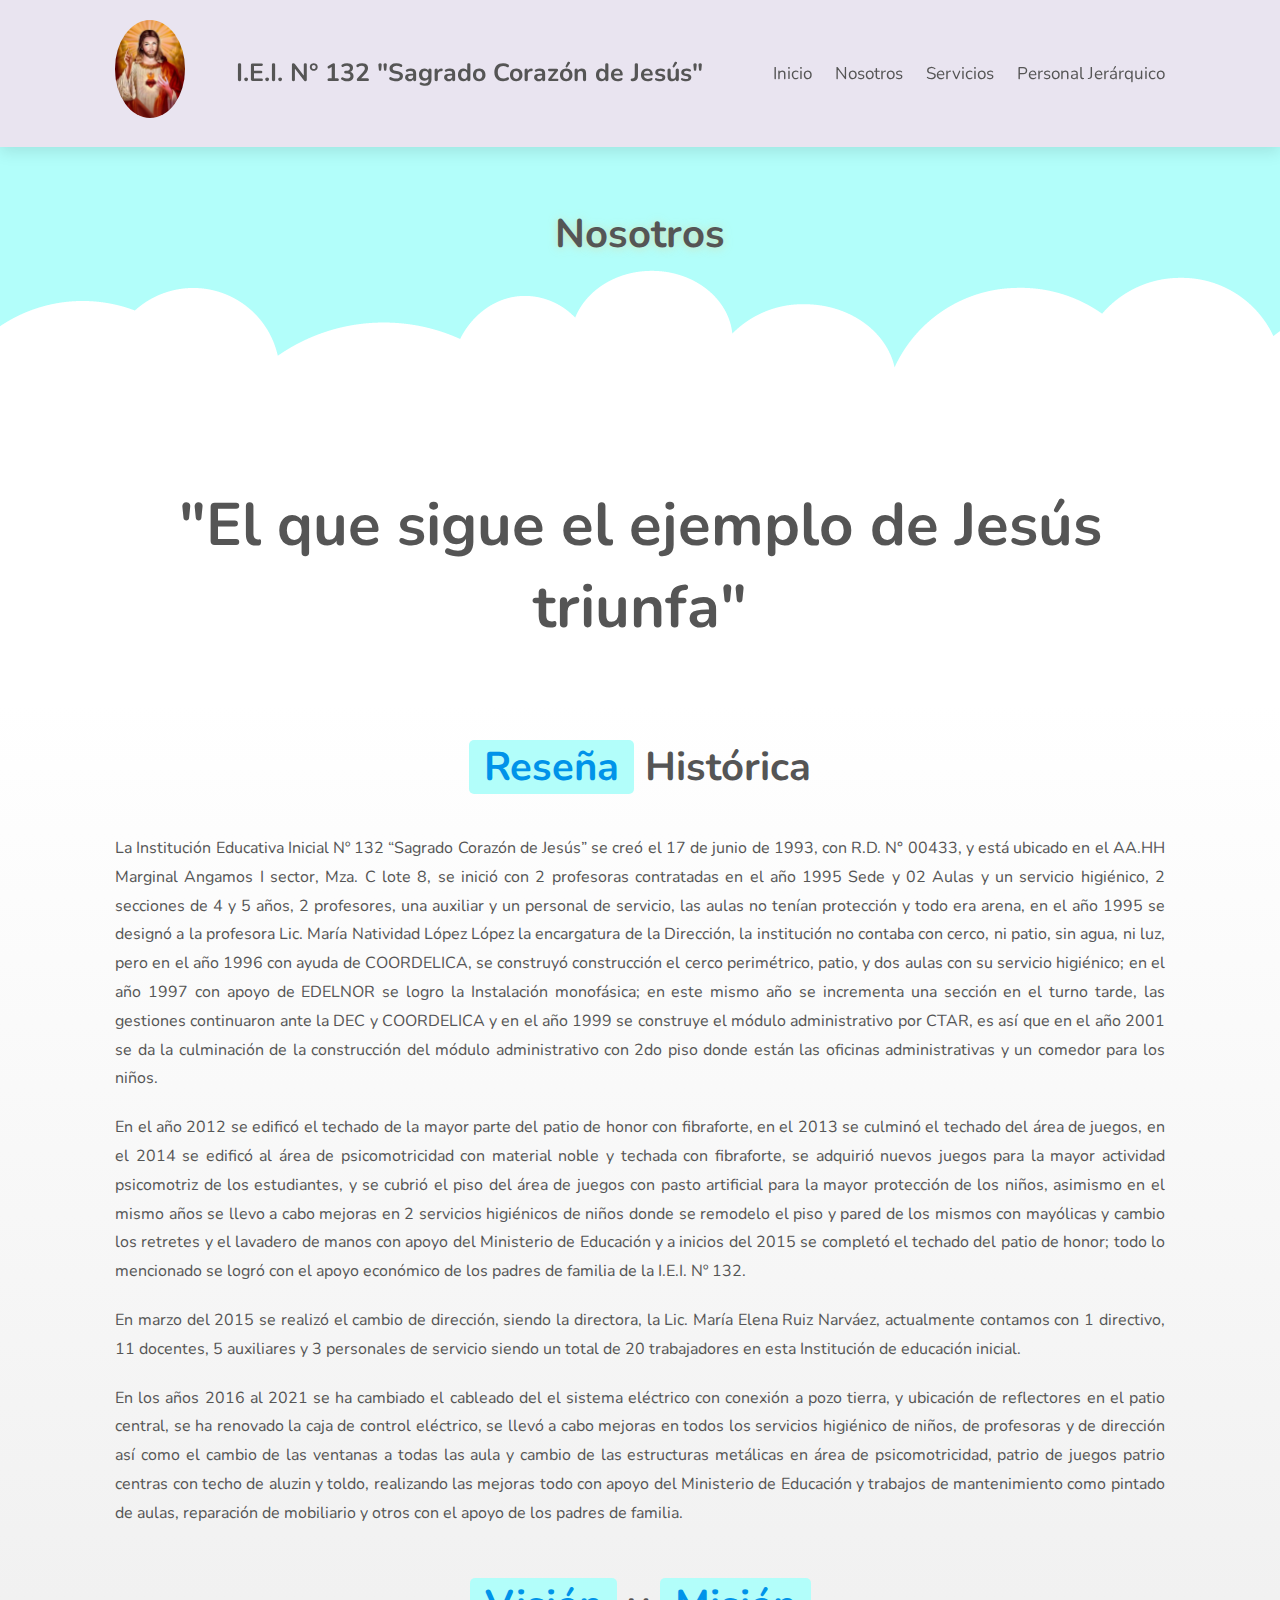
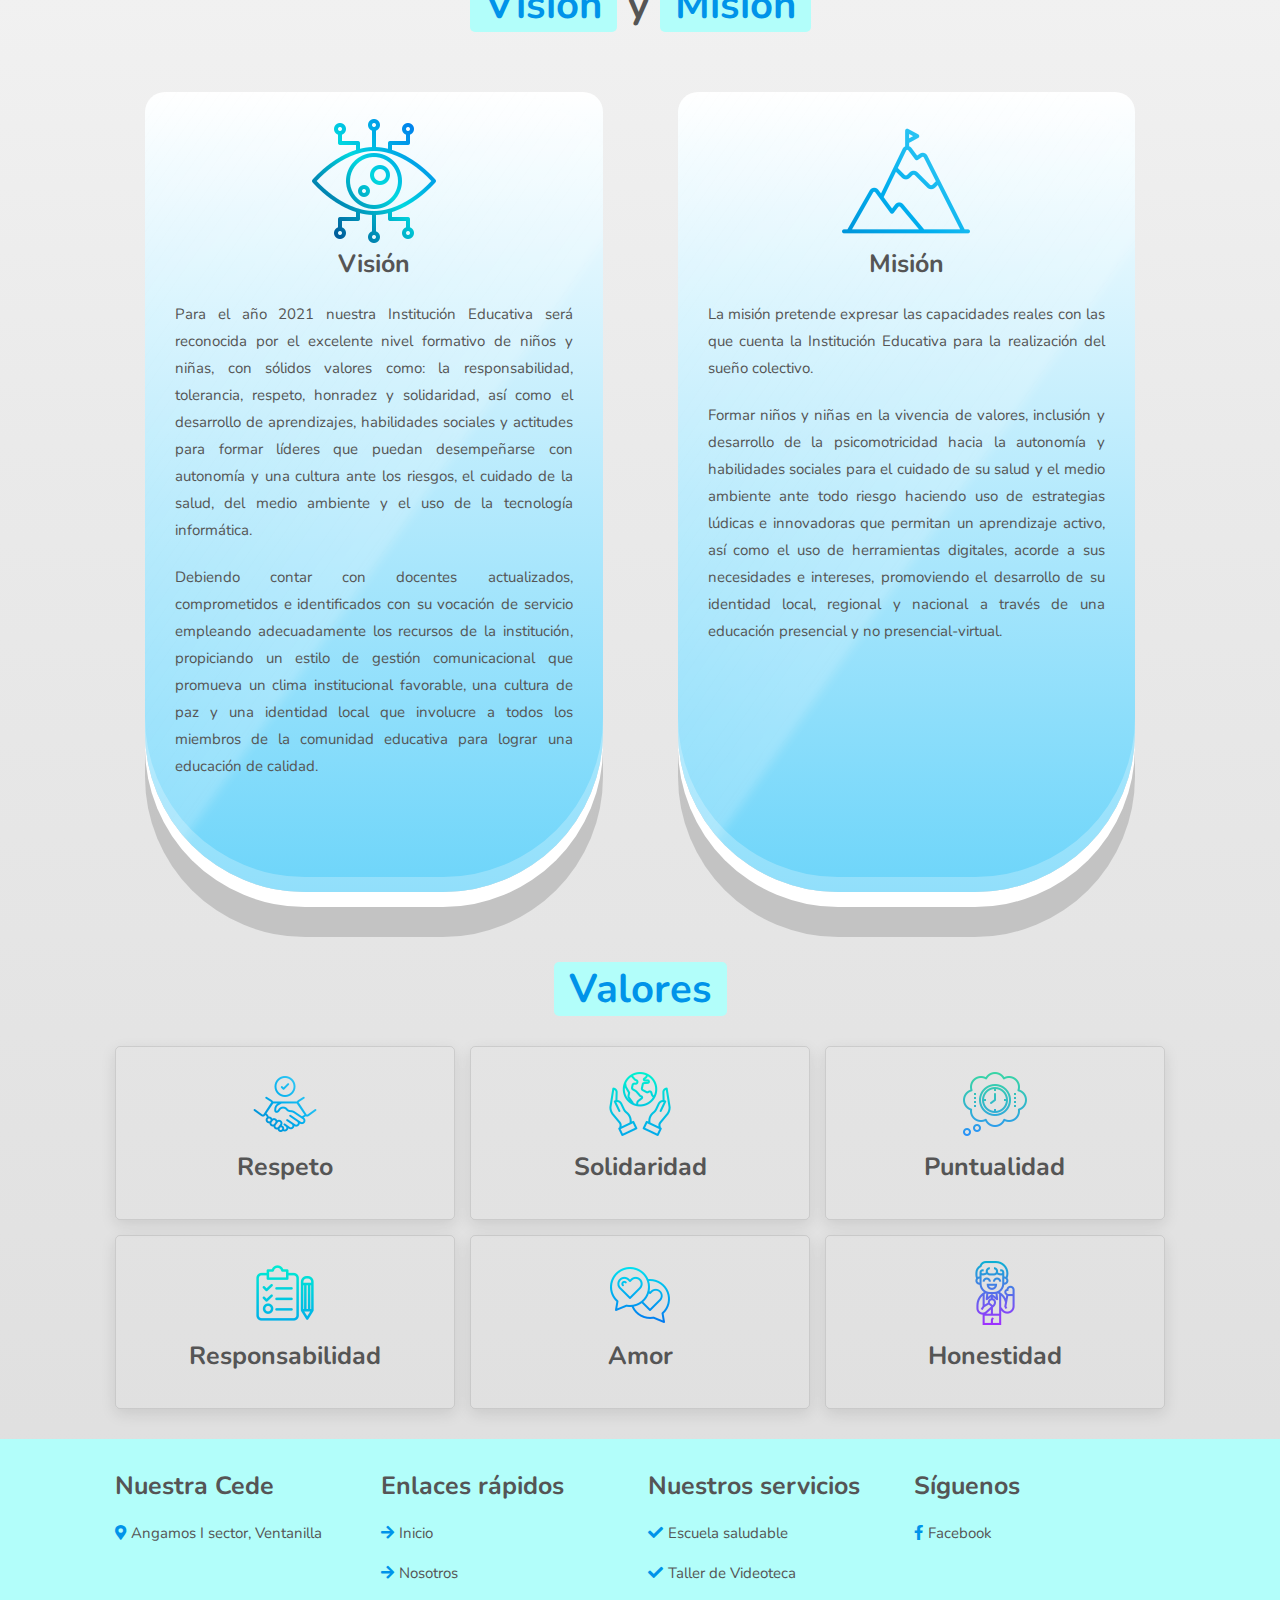
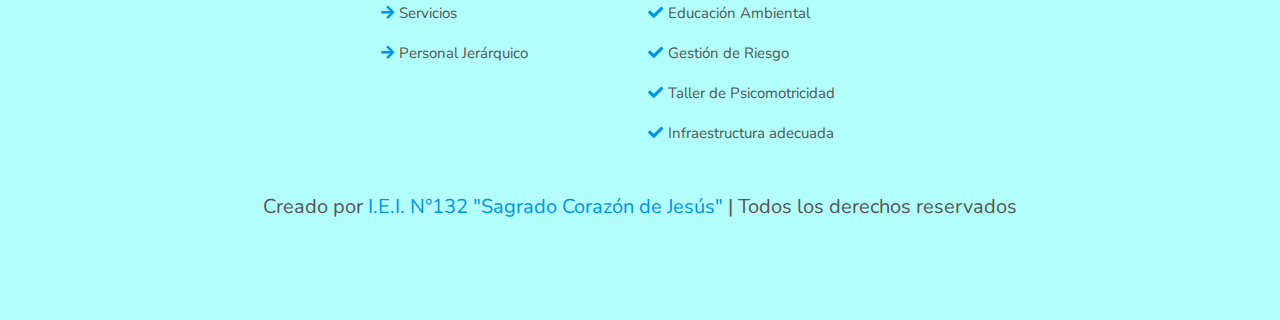
==== nosotros.html @ bd1c5abd "Add files via upload" ====
<!DOCTYPE html>
<html>
<head>
	<meta charset="utf-8">
	<meta http-equiv="X-UA-Compatible" content="IE=edge">
	<meta name="viewport" content="width=device-width, initial-scale=1.0">
	<link rel="stylesheet" type="text/css" href="https://cdnjs.cloudflare.com/ajax/libs/font-awesome/5.15.4/css/all.min.css">
	<link rel="stylesheet" type="text/css" href="css/estilo2.css">
	<link rel="shortcut icon" href="img/favicon.jpg" type="image/x-icon">
	<title>Nosotros</title>

</head>
<body>
	<script type="text/javascript" src="js/codigo2.js"></script>
	
	<header class="header">	

		<a href="index.html" class="logo"> <img src="img/favicon.jpg" width="70px"><p>I.E.I. N° 132 "Sagrado Corazón de Jesús"</a>

		<nav id="navbar" class="navbar">
			<a href="index.html">Inicio</a>
			<a href="nosotros.html">Nosotros</a>
			<a href="servicios.html">Servicios</a>
			<a href="personal-jerarquico.html">Personal Jerárquico</a>
		</nav>

		<div id="menu-btn" class="fas fa-bars" onclick="cambiarClase()"></div>
	</header>	
	<br><br><br>
	
	<section class="home" id="home">
		<div class="content">
			<br><br><br><br>
			<h3>Nosotros</h3>
			<br><br><br>
		<div class="curveado"></div>
		</div>
	</section>

	<section class="lema" id="lema">
		<h2>
			<p><span>"El </span><span> que</span><span> sigue</span><span> el </span><span>ejemplo</span><span> de </span><span>Jesús </span><span>triunfa"</span>
		</h2>
	</section>

	<section class="about" id="about">
		<h1 class="heading"> <span>Reseña</span> Histórica</h1>

		<div class="row">

			<div class="content">
				<p> La Institución Educativa Inicial Nº 132  “Sagrado Corazón de Jesús” se creó el 17 de junio de 1993, con R.D. N° 00433, y está ubicado en el AA.HH Marginal Angamos I sector, Mza. C lote 8, se inició con 2 profesoras contratadas en el año 1995 Sede y 02 Aulas y un servicio higiénico, 2 secciones de 4 y 5 años, 2 profesores, una auxiliar y un personal de servicio, las aulas no tenían protección y todo era arena, en el año 1995 se designó a la profesora Lic. María Natividad López López  la encargatura de la Dirección, la institución no contaba con cerco, ni patio, sin agua, ni luz, pero en el año 1996 con ayuda de COORDELICA, se construyó construcción el cerco perimétrico,  patio, y dos aulas con su servicio higiénico; en el año 1997 con apoyo de EDELNOR se logro la Instalación monofásica; en este mismo año se incrementa una sección en el turno tarde, las gestiones continuaron ante la DEC y COORDELICA y en el año 1999 se construye el módulo administrativo por CTAR, es así que en el año 2001 se da la culminación de la construcción del módulo administrativo con 2do piso donde están las oficinas administrativas y  un comedor para los niños. </p>
				<p>En el año 2012 se edificó el techado de la mayor parte del patio de honor con fibraforte, en el 2013 se culminó el techado del área de juegos, en el 2014 se edificó al área de psicomotricidad con material noble y techada con fibraforte, se adquirió nuevos juegos para la mayor actividad psicomotriz de los estudiantes, y se cubrió el piso del área de juegos con pasto artificial para la mayor protección de los niños, asimismo en el mismo años se llevo a cabo mejoras en 2 servicios higiénicos de niños donde se remodelo el piso y pared de los mismos con mayólicas y cambio los retretes y el lavadero de manos con apoyo del Ministerio de Educación y a inicios del 2015 se completó el techado del patio de honor; todo lo mencionado se logró con el apoyo económico de los padres de familia de la I.E.I. Nº 132.</p><p>En marzo del 2015 se realizó el cambio de dirección, siendo la directora, la Lic. María Elena Ruiz Narváez, actualmente contamos con 1 directivo, 11 docentes, 5 auxiliares y 3 personales de servicio siendo un total de 20 trabajadores en esta Institución de educación inicial.</p><p>En los años 2016 al 2021 se ha cambiado el cableado del el sistema eléctrico  con conexión a pozo tierra, y ubicación de reflectores en el patio  central, se ha renovado la caja de control eléctrico, se llevó a cabo mejoras en todos los  servicios higiénico de niños, de profesoras y de dirección así como el cambio de las ventanas a todas las aula y  cambio de las estructuras metálicas en área de psicomotricidad, patrio de juegos patrio centras con techo de  aluzin y toldo, realizando las mejoras todo con apoyo del Ministerio de Educación y  trabajos de mantenimiento como pintado de aulas, reparación de mobiliario y otros con el apoyo de los padres de familia.</p>
		</div>
	</section>



	<section class="services" id="services">
		<h1 class="heading"><span>Visión</span> y <span>Misión</span></h1>

		<div class="container-inicio">
            <div class="container">
		        <div class="box-container">
			        <div class="box">
				        <img src="img/vision.png">
			        </div>
			        <div class="content">
				        <h3>Visión</h3>
				        <p>Para el año 2021 nuestra Institución Educativa será reconocida por el excelente nivel formativo de niños y niñas, con sólidos valores como: la responsabilidad, tolerancia, respeto, honradez y   solidaridad, así como el desarrollo de aprendizajes, habilidades sociales y actitudes para formar líderes que puedan desempeñarse con autonomía y una cultura ante los riesgos, el cuidado de la salud, del medio ambiente y el uso de la tecnología informática.</p><p>Debiendo contar con docentes actualizados, comprometidos e identificados con su vocación de servicio empleando adecuadamente los recursos de la institución, propiciando un estilo de gestión comunicacional que promueva un clima institucional favorable, una cultura de paz y una identidad local que involucre a todos los miembros de la comunidad educativa para lograr una educación de calidad.</p>
			        </div>
		        </div>
	        </div>

	        <div class="container">
		        <div class="box-container">
			        <div class="box">
				        <img src="img/mision.png">
			        </div>
			        <div class="content">
				        <h3>Misión</h3>
				        <p>La misión pretende expresar las capacidades reales con las que cuenta la Institución Educativa para la realización del sueño colectivo.</p><p>Formar niños y niñas en la vivencia de valores, inclusión y desarrollo de la psicomotricidad hacia la autonomía y habilidades sociales para el cuidado de su salud y el medio ambiente ante todo riesgo haciendo uso de estrategias lúdicas e innovadoras que permitan un aprendizaje activo, así como el uso de herramientas digitales, acorde a sus necesidades e intereses, promoviendo el desarrollo de su identidad local, regional y nacional a través de una educación presencial y no presencial-virtual.</p>
			        </div>
		        </div>
		    </div>
		</div>
		
	</section>

	<section class="contact" id="contact">
		<h1 class="heading"><span>Valores</span></h1>

		<div class="icons-container">
			<div class="icons">
				<img src="img/respeto.png">
				<h3>Respeto</h3>
			</div>
			<div class="icons">
				<img src="img/solidaridad.png">
				<h3>Solidaridad</h3>
			</div>
			<div class="icons">
				<img src="img/puntualidad.png">
				<h3>Puntualidad</h3>
			</div>
			<div class="icons">
				<img src="img/responsabilidad.png">
				<h3>Responsabilidad</h3>
			</div>
			<div class="icons">
				<img src="img/amor.png">
				<h3>Amor</h3>
			</div>
			<div class="icons">
				<img src="img/honestidad.png">
				<h3>Honestidad</h3>
			</div>
		</div>
	</section>

	<section class="footer">
		
		<div class="box-container">
			<div class="box">
				<h3>Nuestra Cede</h3>
				<a href="https://goo.gl/maps/kfLndkkJBxyZEEmT8"> <i class="fas fa-map-marker-alt"></i>Angamos I sector, Ventanilla</a>
			</div>

			<div class="box">
				<h3>Enlaces rápidos</h3>
				<a href="index.html"> <i class="fas fa-arrow-right"></i>Inicio</a>
				<a href="nosotros.html"> <i class="fas fa-arrow-right"></i>Nosotros</a>
				<a href="servicios.html"> <i class="fas fa-arrow-right"></i>Servicios</a>
				<a href="personal-jerarquico.html"> <i class="fas fa-arrow-right"></i>Personal Jerárquico</a>
			</div>

			<div class="box">
				<h3>Nuestros servicios</h3>
				<a href="servicios.html"> <i class="fas fa-check"></i>Escuela saludable</a>
				<a href="servicios.html"> <i class="fas fa-check"></i>Taller de Videoteca</a>
				<a href="servicios.html"> <i class="fas fa-check"></i>Educación Ambiental</a>
				<a href="servicios.html"> <i class="fas fa-check"></i>Gestión de Riesgo</a>
				<a href="servicios.html"> <i class="fas fa-check"></i>Taller de Psicomotricidad</a>
				<a href="servicios.html"> <i class="fas fa-check"></i>Infraestructura adecuada</a>
			</div>

			<div class="box">
				<h3>Síguenos</h3>
				<a href="https://www.facebook.com/profile.php?id=100063656914117"> <i class="fab fa-facebook-f"></i>Facebook</a>
			</div>
		</div>

		<div class="credit">Creado por <span>I.E.I. N°132 "Sagrado Corazón de Jesús"</span> | Todos los derechos reservados</div>
	</section>
</body>
</html>
---- css/estilo2.css ----
@import url('https://fonts.googleapis.com/css2?family=Nunito:ital,wght@0,200;0,300;0,400;0,600;0,700;1,200;1,300&display=swap');

:root{
    --main-color:#0093E9;
    --black:#555;
    --light-color:#555;
    --bg:#B2FEFA;
    background: rgb(219,219,219);
    background: linear-gradient(0deg, rgba(219,219,219,1) 0%, rgba(234,234,234,1) 42%, rgba(255,255,255,1) 80%);
    --border:.1rem solid rgba(0,0,0,.1);
    --box-shadow:0 .5rem 1.5rem rgba(0,0,0,.1);
}

*{
    font-family: 'Nunito', sans-serif;
    margin:0; padding:0;
    box-sizing: border-box;
    outline: none; border:none;
    text-decoration: none;
    transition: all .3s ease-out;
}

html{
    font-size: 62.5%;
    scroll-behavior: smooth;
    scroll-padding-top: 9rem;
    overflow-x: hidden;
}

section{
    padding:2rem 9%;
}

.heading{
    text-align: center;
    padding-bottom: 3rem;
    font-size: 4rem;
    color:var(--black);
}

.heading span{
    color:var(--main-color);
    border-radius: .5rem;
    background: var(--bg);
    padding:0 1.5rem;
}

.btn{
    margin-top: 1rem;
    display: inline-block;
    padding:.8rem 3rem;
    font-size: 1.7rem;
    cursor: pointer;
    color:#fff;
    background:var(--main-color);
    border-radius: .5rem;
    box-shadow: var(--box-shadow);
    position: relative;
    z-index: 0;
    overflow:hidden;
}

.btn::before{
    content: '';
    position: absolute;
    top:0; right:0;
    height: 100%;
    width:0%;
    background:var(--black);
    z-index: -1;
    transition: .2s ease-out;
}

.btn:hover::before{
    left:0;
    width:100%;
}

.header{
    position: fixed;
    top:0; left:0; right: 0;
    z-index: 1000;
    background: #E9E4F0;
    box-shadow: var(--box-shadow);
    display: flex;
    align-items: center;
    justify-content: space-between;
    padding:2rem 9%;
}

.header .logo{
    font-size: 2.5rem;
    color:var(--black);
    font-weight: bolder;
}


.header .logo img{
    border-radius: 50%;
}

.header .navbar a{
    font-size: 1.7rem;
    color: var(--light-color);
    margin-left: 2rem;
}

.header .navbar a:hover{
    color:var(--main-color);
}

#menu-btn{
    cursor: pointer;
    font-size: 2.5rem;
    padding:1rem 1.3rem;
    border-radius: .5rem;
    color: var(--main-color);
    background: var(--bg);
    display: none;
}

#menu-btn:hover{
    color:#fff;
    background: var(--main-color);
}

.home{
    display: flex;
    align-items: center;
    flex-wrap: wrap;
    gap:1.5rem;
    padding-top: 10rem;
    background:var(--bg);
    position: relative;

    
}

.home .content{
    flex:1 1 45rem;
    height: 250px;
}


.home .content h3{
    font-size: 4rem;
    color:var(--black);
    line-height: 1.8;
    text-align: center;
    text-shadow: 0px 1px 10px rgba(220, 218, 167, 0.75);

}

.home .content .curveado{
    position: absolute;
    bottom: 0; right: 0; left: 0;
    height: 18rem;
    background-size: 250rem 18rem;
    background:url(../img/cloud.png) repeat-x;
    animation: cloud 10s linear infinite;
    width: 100%;
}

@keyframes curveado{
    0%{
        background-position-x: 0rem;
    }
    100%{
        background-position-x: -250rem;
    }
}

.home .curveado{
    opacity: 10;
    height:20rem;
    background-size: 250rem 20rem;
    animation-direction: reverse;
    animation-duration: 15s;
}


.services .container-inicio{
    display:grid;
    grid-template-columns: repeat(auto-fit, minmax(30rem, 1fr));
    gap:1.5rem;
}
.services .container{
    display: flex;
    justify-content: center;
    align-items: center;
    flex-wrap: wrap;
}

.services .box-container{
    position: relative;
    width: 640px;
    height: 800px;
    background: #287bff;
    margin: 30px;
    border-radius: 20px;
    border-bottom-left-radius: 160px;
    border-bottom-right-radius: 160px;
    box-shadow: 0 15px 0 #fff,
    inset 0 -15px rgba(255,255,255,0.25),0 45px 0 rgba(0,0,0,0.15);
    overflow: hidden;
    display: flex;
    justify-content:center;
    align-items: flex-start;
}

.services .box-container::before{
    content: '';
    position: absolute;
    top: -140px;
    left: -40%;
    width: 100%;
    height: 120%;
    background: linear-gradient(90deg,transparent,rgba(255,255,255,0.2));
    transform: rotate(35deg);
    pointer-events: none;
    filter: blur(5px);
}
.services .box-container:nth-child(1){
    background: linear-gradient(to bottom, #ffffff,#6DD5FA);
}

.services .box-container .box img{
    padding-top: 25px;
    position: relative;
    font-size: 6em;
    z-index: 1;
    padding-bottom: 25px;
}
.services .box-container .content{
    position: absolute;
    width: 100%;
    padding: 30px;
    padding-top: 140px;
    text-align: justify;
}
.services .box-container .content h3{
    font-size: 2.5rem;
    padding-top: 1.5rem;
    margin-bottom: 10px;
    color:var(--black);
    text-align: center;
}
.services .box-container .content p{
    line-height: 1.5em;
    color:var(--light-color);
    color:var(--light-color);
    font-size: 1.5rem;
    padding:1rem 0;
    line-height: 1.8;
    text-align: justify;
}

.lema{
    display: flex;
    align-items: center;
    justify-content: center;
    flex-wrap: wrap;
    gap:1.5rem;
    text-align: center;
    padding-bottom: 1.8em;
    font-size: 4rem;
    color:var(--black);
    padding-top: 1.8em;
}

.lema span{
    animation: animate 3s linear infinite ;
}
.lema h2 span:nth-child(1){
    animation-delay: 1s;
}
.lema h2 span:nth-child(2){
    animation-delay: 1.2s;
}
.lema h2 span:nth-child(3){
    animation-delay: 1.4s;
}
.lema h2 span:nth-child(4){
    animation-delay: 1.6s;
}
.lema h2 span:nth-child(5){
    animation-delay: 1.8s;
}
.lema h2 span:nth-child(6){
    animation-delay: 2s;
}
.lema h2 span:nth-child(7){
    animation-delay: 2.2s;
}
.lema h2 span:nth-child(8){
    animation-delay: 2.4s;
}
@keyframes animate{
    0%,80%{
        color: #0036FD;
        text-shadow: none;
    }
    100%{
        color: #0036FD;
        text-shadow: 0 0 10px #00FDDB,
        0 0 20px #00FDDB,
        0 0 40px #00FDDB,
        0 0 60px #00FDDB,
        0 0 80px #00FDDB,
        0 0 100px #00FDDB,
        0 0 120px #00FDDB;
    }

}

.about .row{
    display: flex;
    align-items: center;
    flex-wrap: wrap;
    gap:1.5rem;
}

.about .row .content{
    flex:1 1 45rem;
}

.about .row .content p{
    font-size:1.6rem;
    color:var(--light-color);
    line-height: 1.8;
    padding: 1rem 0;
    text-align: justify;
}

.contact .icons-container{
    display:grid;
    grid-template-columns: repeat(auto-fit, minmax(30rem, 1fr));
    gap:1.5rem;
}

.contact .icons-container .icons{
    padding: 2.5rem;
    text-align: center;
    border: var(--border);
    border-radius: .5rem;
    box-shadow: var(--box-shadow);
}

.contact .icons-container .icons h3{
    color:var(--black);
    padding: 1rem 0;
    font-size: 2.5rem;
}

.footer{
    margin-top: 1rem;
    background: var(--bg);
    padding-bottom: 9rem;
}

.footer .box-container{
    display:grid;
    grid-template-columns: repeat(auto-fit, minmax(23rem, 1fr));
    gap:1.5rem;
}

.footer .box-container .box h3{
    font-size: 2.5rem;
    padding:1rem 0;
    color:var(--black);
}

.footer .box-container .box a{
    display: block;
    font-size: 1.5rem;
    padding:1rem 0;
    color:var(--light-color);
}

.footer .box-container .box a i{
    padding-right: .5rem;
    color:var(--main-color);
}

.footer .box-container .box a:hover i{
    padding-right: 2rem;
}

.footer .credit{
    color: var(--black);
    text-align: center;
    padding:1rem;
    margin-top: 2rem;
    padding-top: 2rem;
    font-size: 2rem;
}

.footer .credit span{
    color:var(--main-color);
}













/* media queries  */
@media (max-width:991px){

    html{
        font-size: 55%;
    }

    .header{
        padding:2rem;
    }

    section{
        padding:2rem;
    }

}

@media (max-width:768px){

    #menu-btn{
        display: initial;
    }

    .menu-open .fas fa-bars{
        transform: rotate(45deg);
    }

    .menu-open .fas fa-bars::before{
        opacity: 0;
    }

    .menu-open .fas fa-bars::after{
        transform: translateY(-3px) rotate(-90deg);
    }

    .header .navbar{
        position: absolute;
        top:115%; right: 2rem;
        background:#fff;
        box-shadow: var(--box-shadow);
        border:var(--border);
        border-radius: .5rem;
        width: 30rem;
        clip-path: circle(0px at top right);
        transition: clip-path ease-in-ot 500ms;

    }

    .header .navbar-open{
        clip-path: circle(150% at top right);
    }


    .header .navbar a{
        font-size: 2rem;
        display: block;
        padding:1rem;
        margin: 1rem;
        border-radius: .5rem;
    }

    .header .navbar a:hover{
        background: var(--bg);
    }

    .home .content h3{
        text-align: center;
    }

}

@media (max-width:450px){

    html{
        font-size: 50%;
    }

}
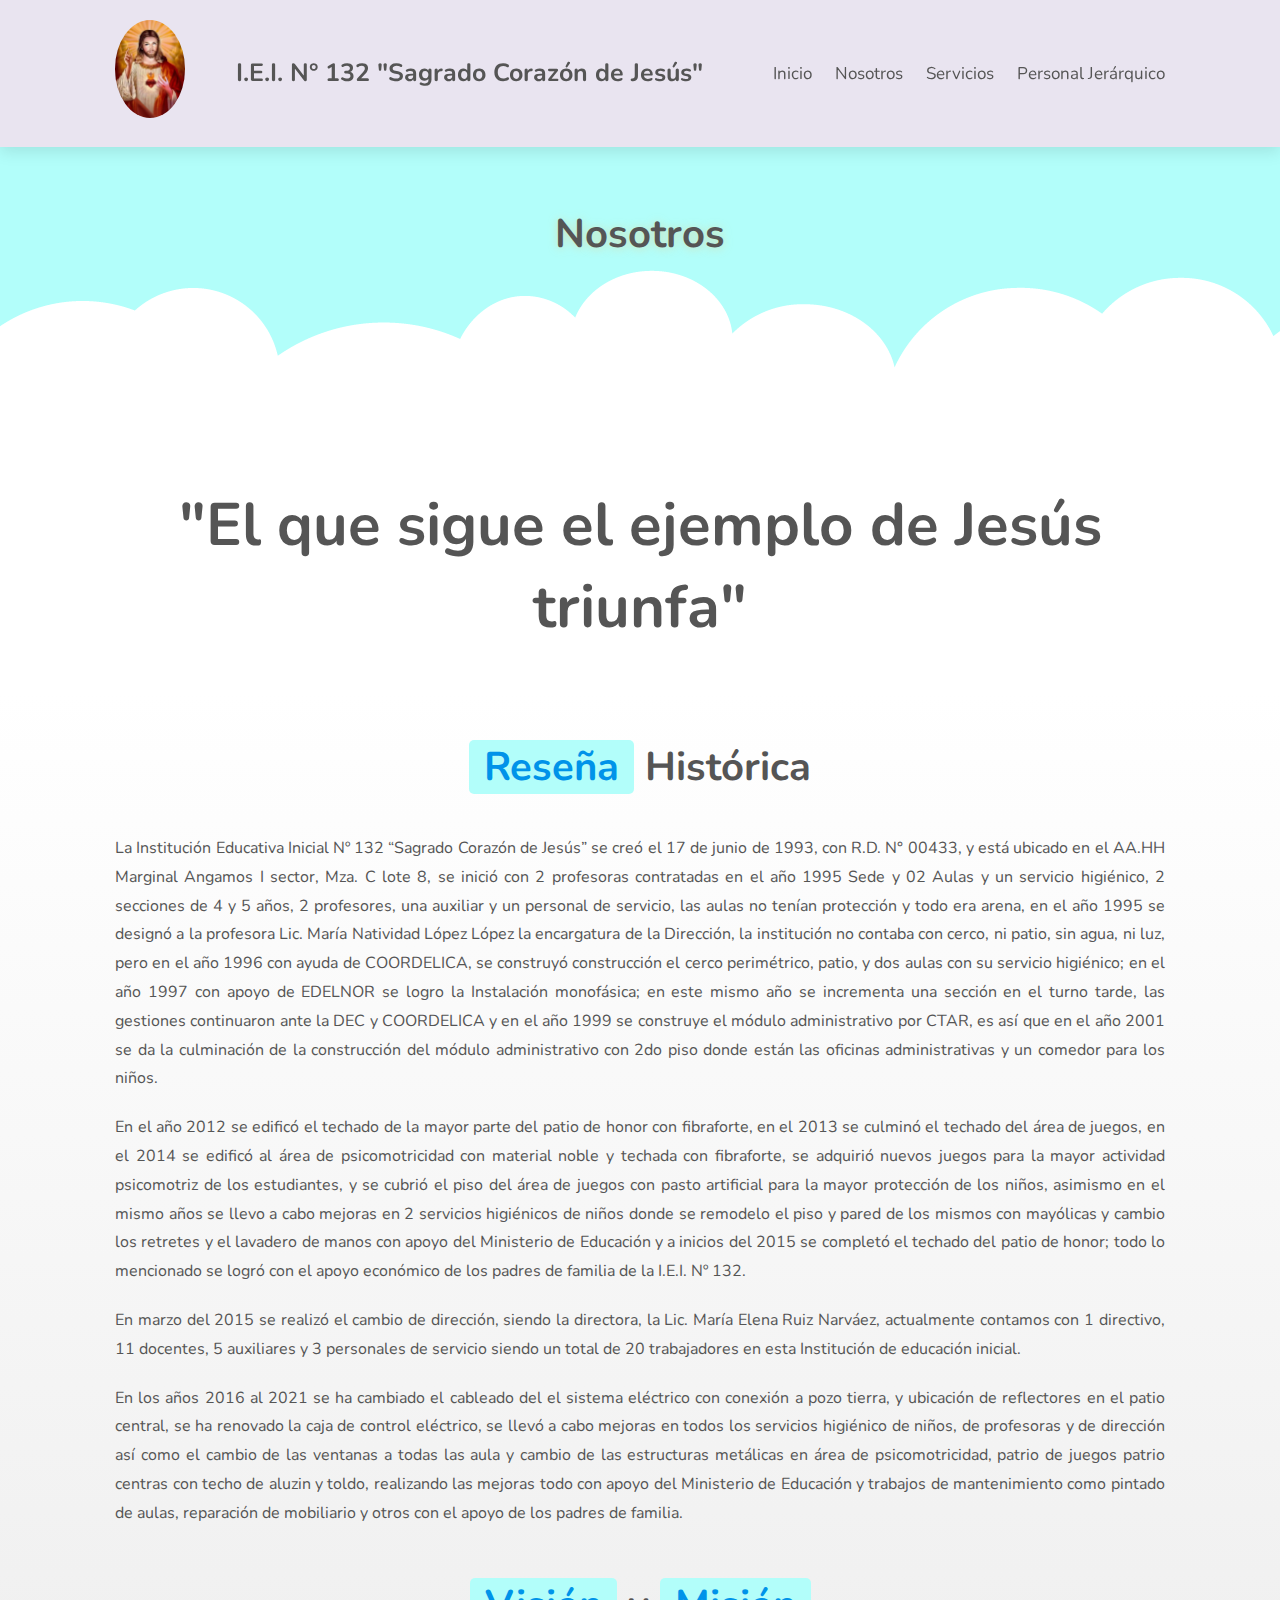
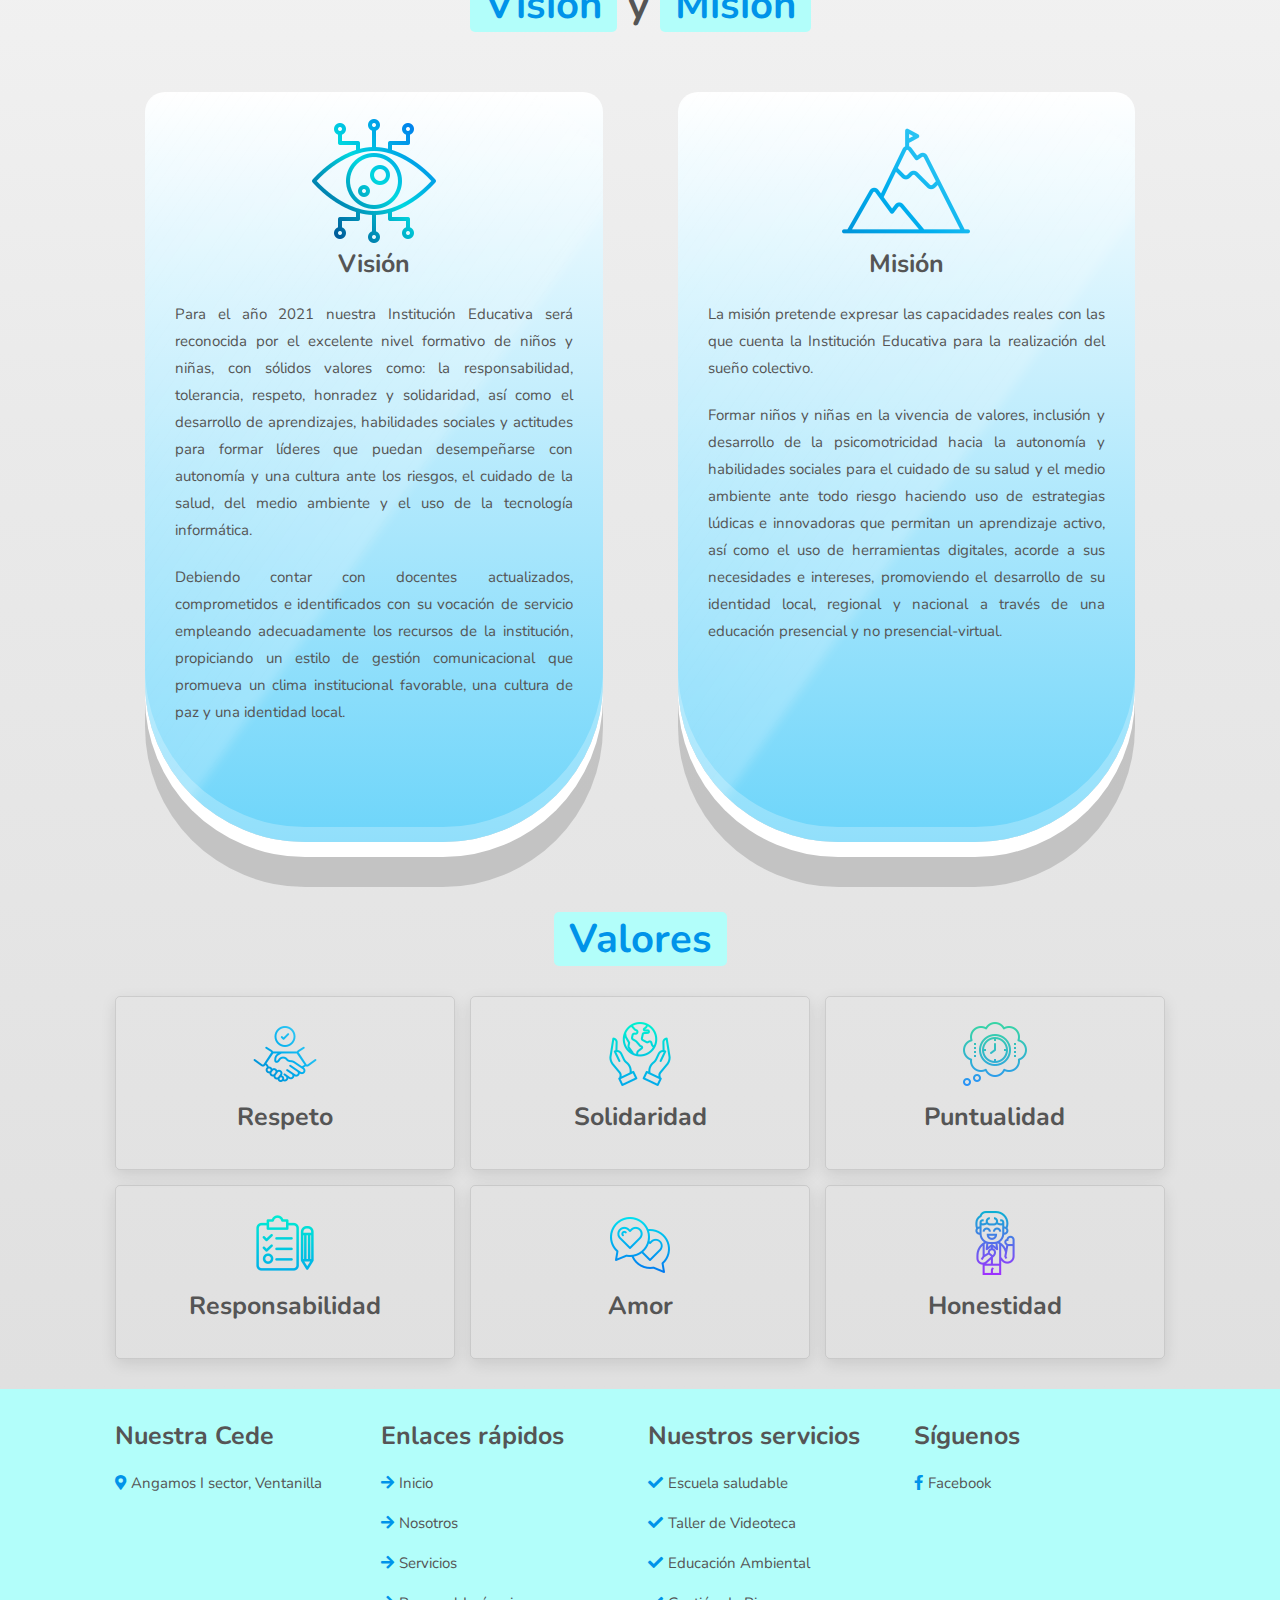
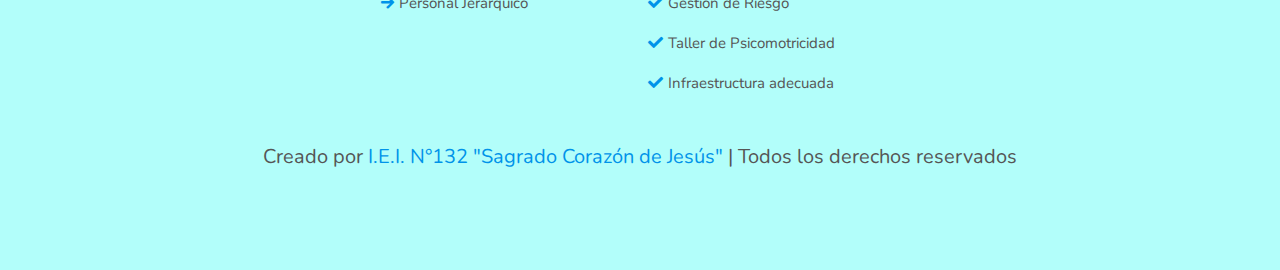
==== commit 73b13207: "Add files via upload" ====
--- a/nosotros.html
+++ b/nosotros.html
@@ -67,7 +67,7 @@
 			        </div>
 			        <div class="content">
 				        <h3>Visión</h3>
-				        <p>Para el año 2021 nuestra Institución Educativa será reconocida por el excelente nivel formativo de niños y niñas, con sólidos valores como: la responsabilidad, tolerancia, respeto, honradez y   solidaridad, así como el desarrollo de aprendizajes, habilidades sociales y actitudes para formar líderes que puedan desempeñarse con autonomía y una cultura ante los riesgos, el cuidado de la salud, del medio ambiente y el uso de la tecnología informática.</p><p>Debiendo contar con docentes actualizados, comprometidos e identificados con su vocación de servicio empleando adecuadamente los recursos de la institución, propiciando un estilo de gestión comunicacional que promueva un clima institucional favorable, una cultura de paz y una identidad local que involucre a todos los miembros de la comunidad educativa para lograr una educación de calidad.</p>
+				        <p>Para el año 2021 nuestra Institución Educativa será reconocida por el excelente nivel formativo de niños y niñas, con sólidos valores como: la responsabilidad, tolerancia, respeto, honradez y   solidaridad, así como el desarrollo de aprendizajes, habilidades sociales y actitudes para formar líderes que puedan desempeñarse con autonomía y una cultura ante los riesgos, el cuidado de la salud, del medio ambiente y el uso de la tecnología informática.</p><p>Debiendo contar con docentes actualizados, comprometidos e identificados con su vocación de servicio empleando adecuadamente los recursos de la institución, propiciando un estilo de gestión comunicacional que promueva un clima institucional favorable, una cultura de paz y una identidad local.</p>
 			        </div>
 		        </div>
 	        </div>
--- a/css/estilo2.css
+++ b/css/estilo2.css
@@ -194,7 +194,7 @@
 .services .box-container{
     position: relative;
     width: 640px;
-    height: 800px;
+    height: 750px;
     background: #287bff;
     margin: 30px;
     border-radius: 20px;
@@ -253,6 +253,8 @@
     padding:1rem 0;
     line-height: 1.8;
     text-align: justify;
+    width: 100%;
+    display: block;
 }
 
 .lema{
@@ -486,6 +488,6 @@
 
     html{
         font-size: 50%;
-    }
+    
 
 }